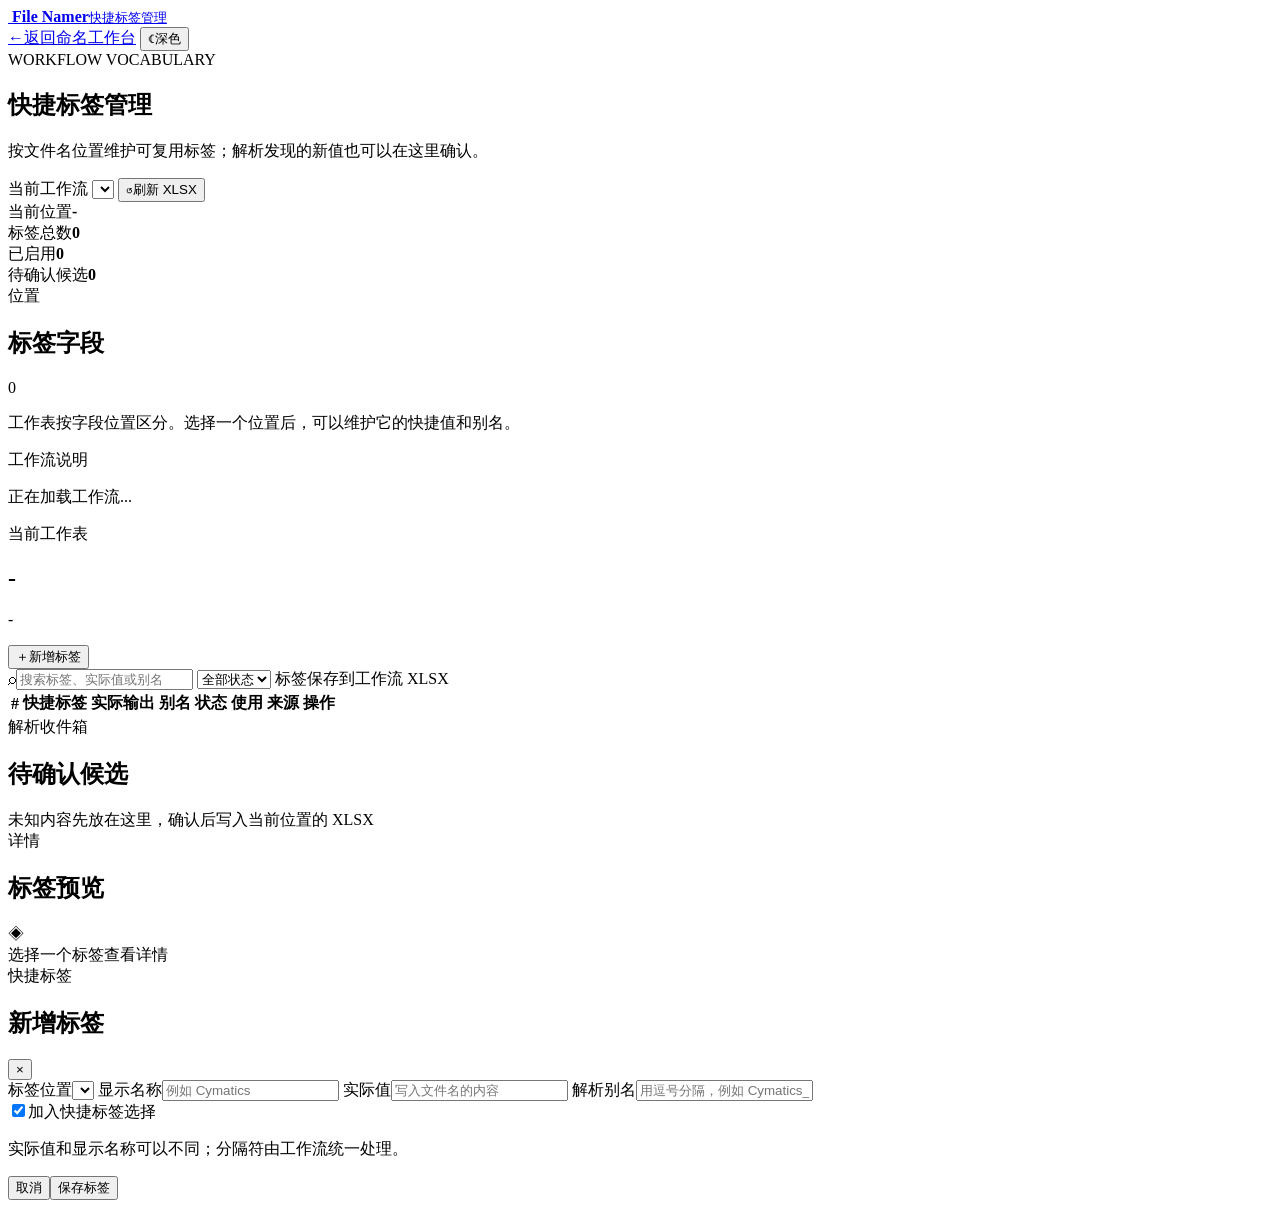
==== webui/tag-manager.html @ 4e07f010 "new feature realized: workflow, and workflow viber" ====
<!doctype html>
<html lang="zh-CN">
<head>
  <meta charset="utf-8">
  <meta name="viewport" content="width=device-width, initial-scale=1">
  <meta name="author" content="ColdLightVibe">
  <meta name="version" content="1.0">
  <title>快捷标签管理 · File Namer</title>
  <link rel="icon" type="image/png" href="/assets/logo.png">
  <link rel="stylesheet" href="/assets/styles.css">
  <link rel="stylesheet" href="/assets/tag-manager.css">
</head>
<body class="manager-page">
  <div class="manager-shell">
    <header class="manager-topbar">
      <a class="manager-brand" href="/" target="main-app" title="返回命名工作台">
        <span class="brand-icon"><img src="/assets/logo.png" alt=""></span>
        <span><strong>File Namer</strong><small>快捷标签管理</small></span>
      </a>
      <div class="manager-top-actions">
        <a class="button button-quiet" href="/" target="main-app"><span class="icon">←</span>返回命名工作台</a>
        <button class="button button-quiet" id="themeToggle" title="切换深色模式"><span class="icon" id="themeIcon">☾</span><span id="themeLabel">深色</span></button>
      </div>
    </header>

    <main class="manager-content">
      <section class="manager-heading">
        <div>
          <span class="manager-eyebrow">WORKFLOW VOCABULARY</span>
          <h1>快捷标签管理</h1>
          <p>按文件名位置维护可复用标签；解析发现的新值也可以在这里确认。</p>
        </div>
        <div class="manager-context">
          <label for="workflowSelect">当前工作流</label>
          <select id="workflowSelect"></select>
          <button class="button button-quiet" id="refreshValues" title="从 XLSX 重新加载标签"><span class="icon">↺</span>刷新 XLSX</button>
        </div>
      </section>

      <section class="manager-metrics" aria-label="标签统计">
        <div class="manager-metric"><span>当前位置</span><strong id="metricField">-</strong></div>
        <div class="manager-metric"><span>标签总数</span><strong id="metricTags">0</strong></div>
        <div class="manager-metric"><span>已启用</span><strong id="metricEnabled">0</strong></div>
        <div class="manager-metric"><span>待确认候选</span><strong id="metricCandidates">0</strong></div>
      </section>

      <section class="manager-grid">
        <aside class="manager-sidebar">
          <div class="manager-panel-heading"><div><span class="panel-kicker">位置</span><h2>标签字段</h2></div><span class="count-pill" id="fieldCount">0</span></div>
          <p class="manager-sidebar-note">工作表按字段位置区分。选择一个位置后，可以维护它的快捷值和别名。</p>
          <nav id="fieldList" class="field-list"></nav>
          <div class="manager-sidebar-divider"></div>
          <div class="manager-sidebar-foot">
            <span class="panel-kicker">工作流说明</span>
            <p id="workflowDescription">正在加载工作流...</p>
          </div>
        </aside>

        <section class="manager-main-panel">
          <div class="manager-main-heading">
            <div><span class="panel-kicker">当前工作表</span><h2 id="fieldTitle">-</h2><p id="fieldMeta">-</p></div>
            <button class="button button-primary" id="addTagButton"><span class="icon">＋</span>新增标签</button>
          </div>
          <div class="manager-toolbar">
            <label class="manager-search"><span>⌕</span><input id="tagSearch" type="search" placeholder="搜索标签、实际值或别名"></label>
            <select id="tagStatus"><option value="all">全部状态</option><option value="enabled">已启用</option><option value="disabled">已停用</option></select>
            <span class="toolbar-spacer"></span><span class="manager-save-note" id="saveNote">标签保存到工作流 XLSX</span>
          </div>
          <div class="manager-table-wrap">
            <table class="manager-table">
              <thead><tr><th class="manager-index-col">#</th><th>快捷标签</th><th>实际输出</th><th>别名</th><th>状态</th><th>使用</th><th>来源</th><th class="manager-action-col">操作</th></tr></thead>
              <tbody id="tagRows"></tbody>
            </table>
          </div>

          <section class="candidate-section">
            <div class="candidate-heading"><div><span class="panel-kicker">解析收件箱</span><h2>待确认候选</h2></div><span class="candidate-caption">未知内容先放在这里，确认后写入当前位置的 XLSX</span></div>
            <div id="candidateList" class="candidate-list"></div>
          </section>
        </section>

        <aside class="manager-inspector">
          <div class="manager-panel-heading"><div><span class="panel-kicker">详情</span><h2>标签预览</h2></div><span class="inspector-mark">◈</span></div>
          <div id="tagInspector" class="tag-inspector-empty">选择一个标签查看详情</div>
        </aside>
      </section>
    </main>
  </div>

  <div class="manager-modal-backdrop hidden" id="tagModal">
    <form class="manager-modal" id="tagForm">
      <div class="modal-heading"><div><span class="panel-kicker">快捷标签</span><h2 id="modalTitle">新增标签</h2></div><button class="modal-close" id="closeModal" type="button" title="关闭">×</button></div>
      <div class="modal-grid">
        <label class="manager-field"><span>标签位置</span><select id="tagField"></select></label>
        <label class="manager-field"><span>显示名称</span><input id="tagLabel" type="text" required placeholder="例如 Cymatics"></label>
        <label class="manager-field"><span>实际值</span><input id="tagValue" type="text" required placeholder="写入文件名的内容"></label>
        <label class="manager-field manager-field-wide"><span>解析别名</span><input id="tagAliases" type="text" placeholder="用逗号分隔，例如 Cymatics_、Cym"></label>
      </div>
      <div class="modal-options">
        <label class="modal-check"><input id="tagEnabled" type="checkbox" checked><span>加入快捷标签选择</span></label>
      </div>
      <p class="modal-hint" id="modalHint">实际值和显示名称可以不同；分隔符由工作流统一处理。</p>
      <div class="modal-actions"><button class="button button-quiet" id="cancelModal" type="button">取消</button><button class="button button-primary" type="submit">保存标签</button></div>
    </form>
  </div>
  <div id="toast" class="toast" role="status"></div>
  <script src="/assets/tag-manager.js"></script>
</body>
</html>
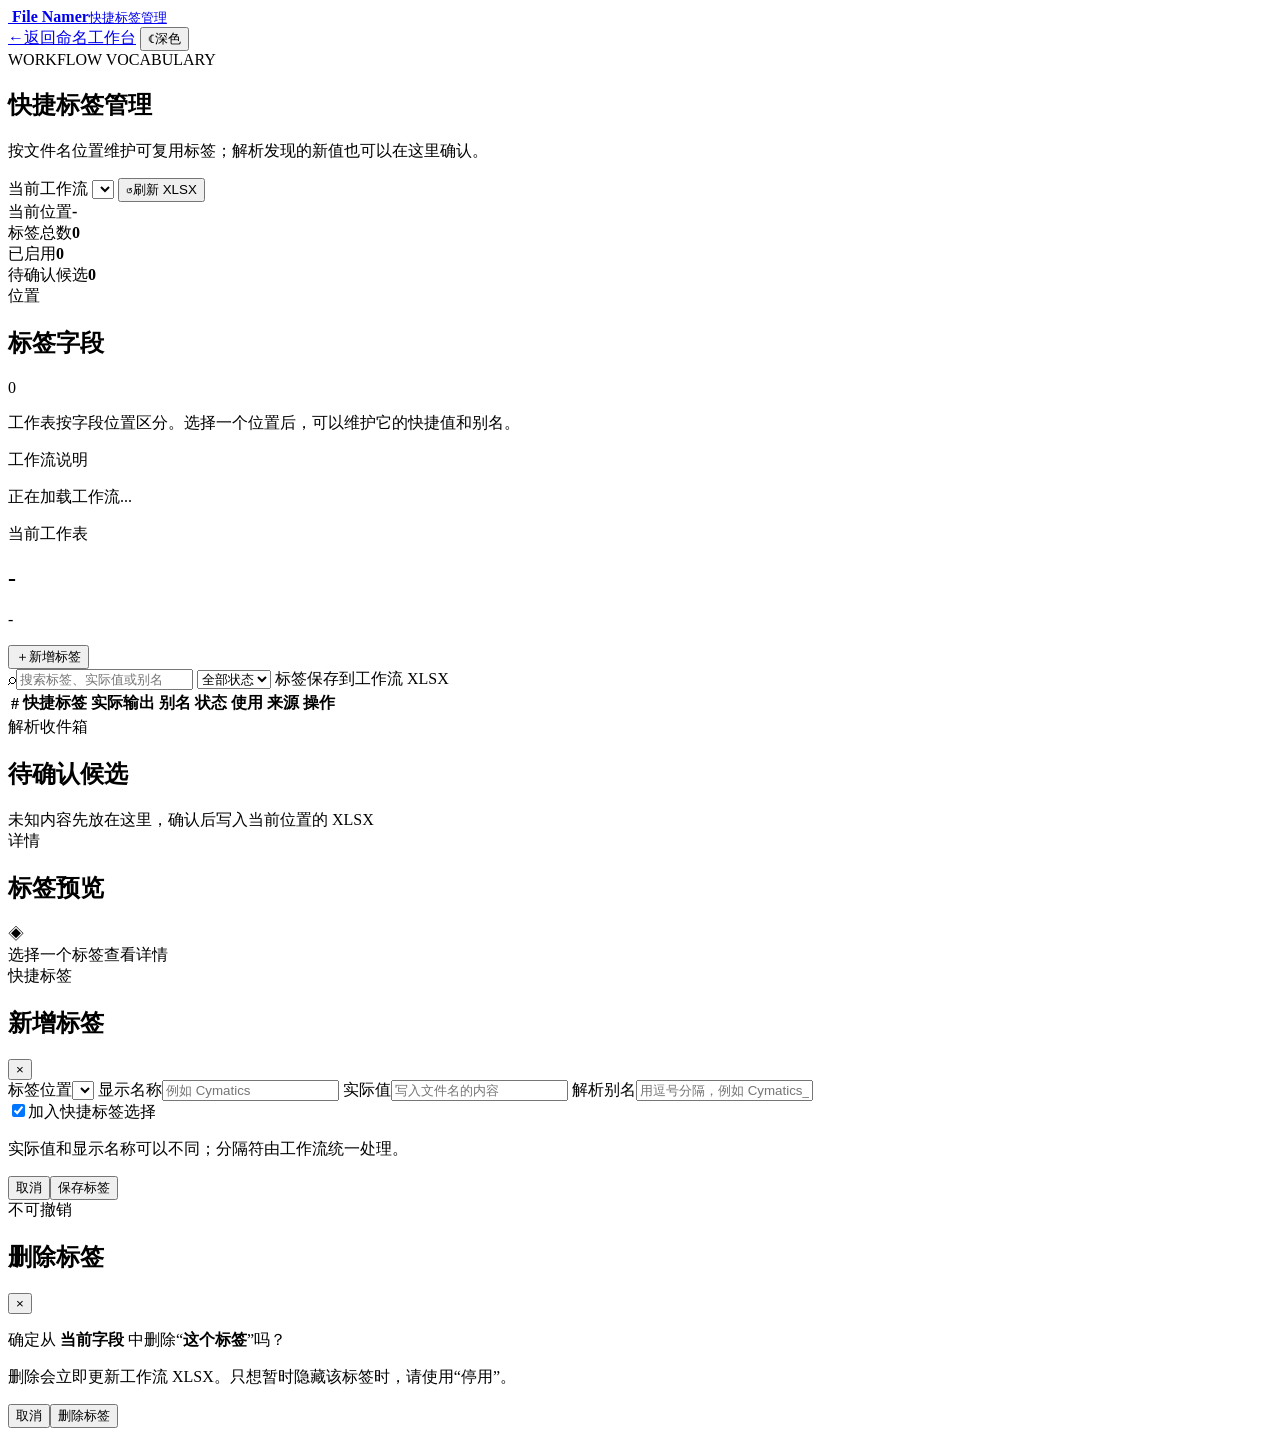
==== commit f7272550: "tag-manager logic fix" ====
--- a/webui/tag-manager.html
+++ b/webui/tag-manager.html
@@ -103,6 +103,14 @@
       <div class="modal-actions"><button class="button button-quiet" id="cancelModal" type="button">取消</button><button class="button button-primary" type="submit">保存标签</button></div>
     </form>
   </div>
+  <div class="manager-modal-backdrop hidden" id="deleteTagModal">
+    <div class="manager-modal manager-confirm-modal" role="dialog" aria-modal="true" aria-labelledby="deleteTagTitle">
+      <div class="modal-heading"><div><span class="panel-kicker">不可撤销</span><h2 id="deleteTagTitle">删除标签</h2></div><button class="modal-close" id="closeDeleteTag" type="button" title="关闭">×</button></div>
+      <p class="confirm-copy">确定从 <strong id="deleteTagField">当前字段</strong> 中删除“<strong id="deleteTagName">这个标签</strong>”吗？</p>
+      <p class="modal-hint">删除会立即更新工作流 XLSX。只想暂时隐藏该标签时，请使用“停用”。</p>
+      <div class="modal-actions"><button class="button button-quiet" id="cancelDeleteTag" type="button">取消</button><button class="button button-danger" id="confirmDeleteTag" type="button">删除标签</button></div>
+    </div>
+  </div>
   <div id="toast" class="toast" role="status"></div>
   <script src="/assets/tag-manager.js"></script>
 </body>
